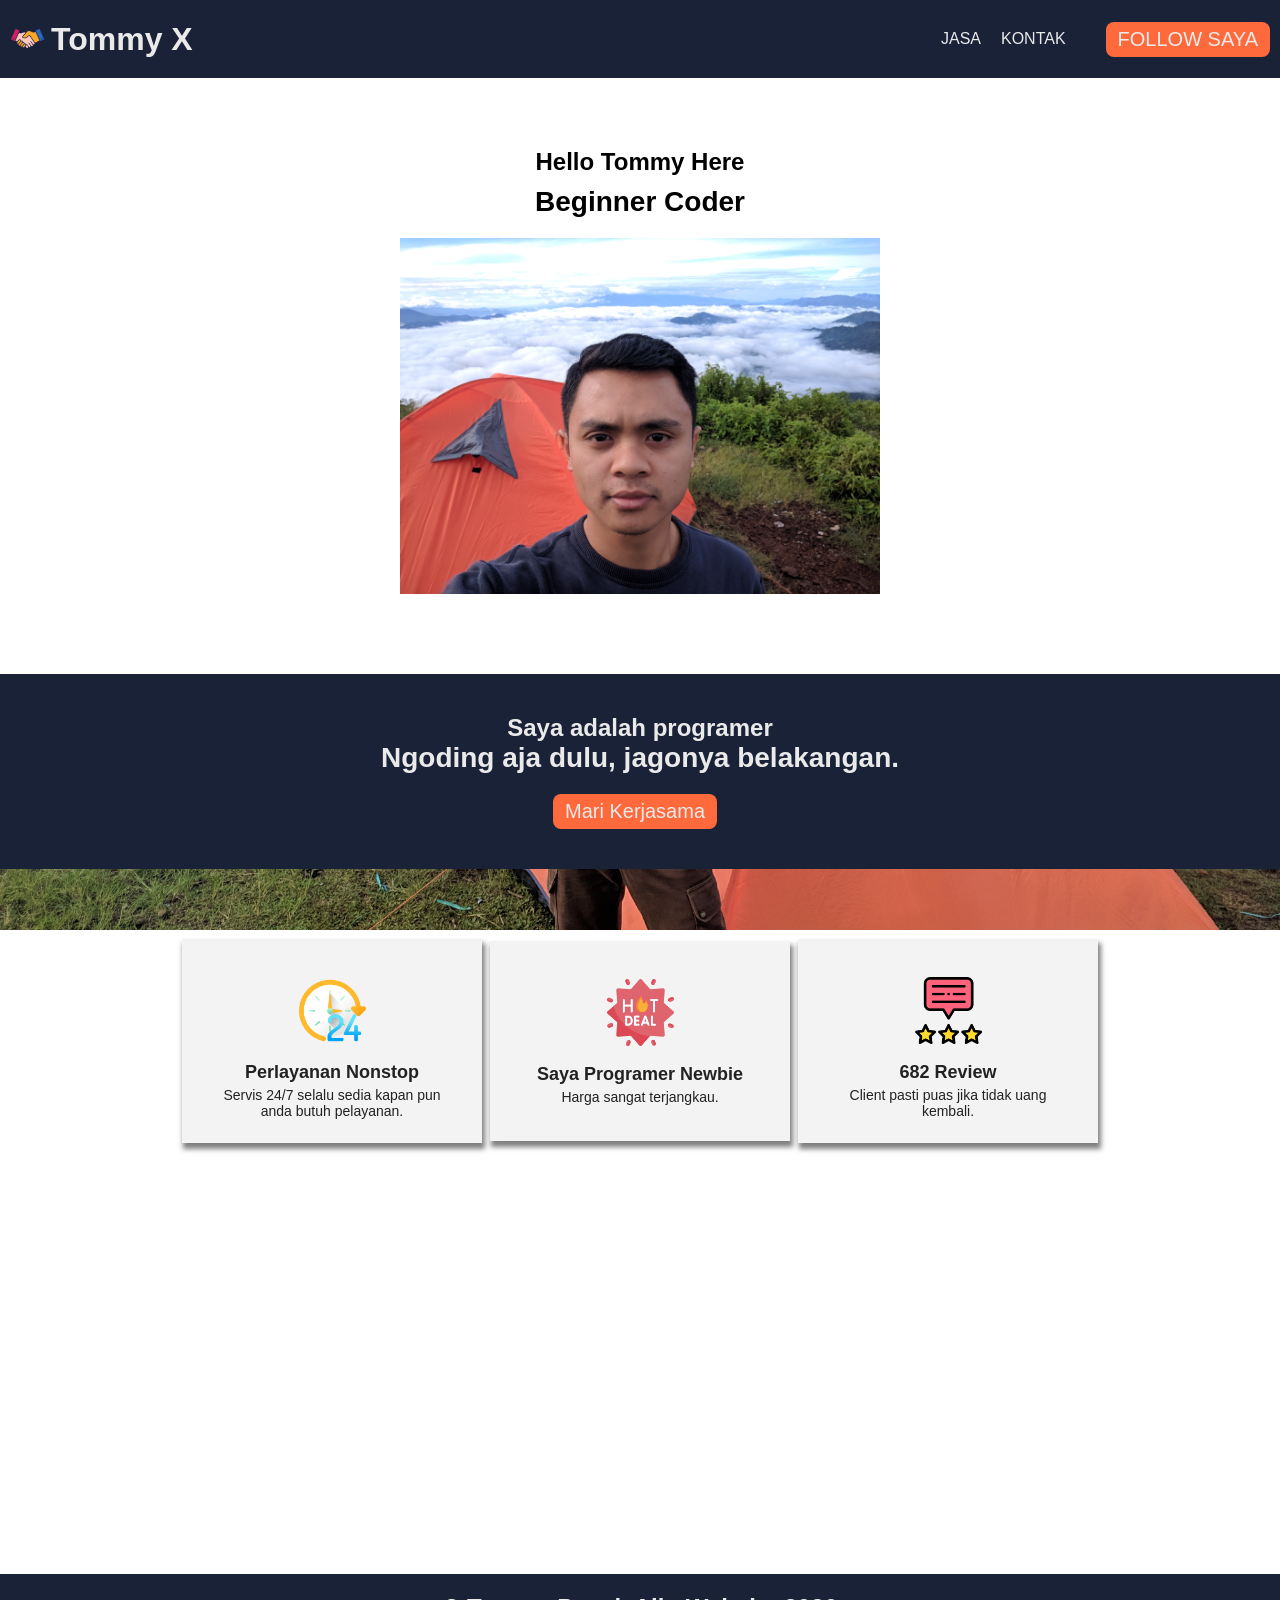
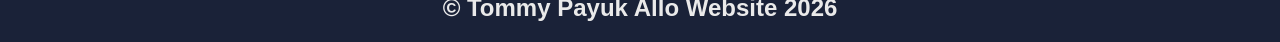
==== Tommy X/index.html @ 61033224 "Add files via upload" ====
<!DOCTYPE html>
<html lang="en">

<head>
    <meta charset="UTF-8">
    <link rel="icon" href="">
    <meta name="viewport" content="width=device-width, initial-scale=1.0">
    <title>Document</title>
    <link rel="stylesheet" href="style.css" />
</head>

<body>
    <header>
        <div class="logo">
            <img src="assets/icons/partner.png" alt="logo" class="logo-img" />
            <h1 class="logo-title">Tommy X </h1>

        </div>

        <nav>
            <ul>
                <li> <a href="#jasa">JASA</a> </li>
                <li> <a href="mailto:payukallo@gmail.com">KONTAK</a> </li>
            </ul>
        </nav>
        <button class="btn-cta" onclick="redirInstagram()">FOLLOW SAYA</button>
    </header>
    <div class="container">
        <div class="intro">
            <p class="title">Hello Tommy Here</p>
            <p class="description">Beginner Coder</p>
            <img src="assets/images/tommy1.jpg" alt="Tommy foto 1" class="img-foto" />
        </div>
    </div>
    <div class="parallax">
        <div class="tentang">
            <p class="title">Saya adalah programer</p>
            <p class="description">Ngoding aja dulu, jagonya belakangan.</p>
            <div class="mt-10">
                <button class="btn-cta" onclick="redirWhatsapp()">Mari Kerjasama</button>
            </div>
        </div>
        <div class="container">
            <div class="cards" id="jasa">
                <div class="card-item">
                    <img src="assets/icons/24-hours.png" alt="icon1" class="icon" />
                    <p class="card-title">Perlayanan Nonstop</p>
                    <p class="card-description">Servis 24/7 selalu sedia kapan pun anda butuh pelayanan.</p>
                </div>
                <div class="card-item">
                    <img src="assets/icons/hot-deal.png" alt="icon2" class="icon" />
                    <p class="card-title">Saya Programer Newbie</p>
                    <p class="card-description">Harga sangat terjangkau.</p>
                </div>
                <div class="card-item">
                    <img src="assets/icons/rating.png" alt="icon3" class="icon" />
                    <p class="card-title">682 Review</p>
                    <p class="card-description">Client pasti puas jika tidak uang kembali.</p>
                </div>
            </div>
        </div>
    </div>
    <footer>
        <p class="title">&copy; Tommy Payuk Allo Website 2026</p>
    </footer>

    <script>
        function redirInstagram() {
            window.location.href = "https://instagram.com/home"
        }
        function redirWhatsapp() {
            window.location.href = "https://wa.me/+6282349011097"
        }

    </script>


</body>

</html>
---- Tommy X/style.css ----
*, html, body {
    margin: 0;
    padding: 0;
    box-sizing: border-box;
    font-family: Helvetica;
    scroll-behavior: smooth;
}


header {
    background-color: #1A2238;
    color: #eaeaea;
    display: flex;
    flex-wrap: wrap;
    justify-content: center;
    align-items: center;
    gap: 10px;
}

.logo {
 margin-right: auto;
 display: flex;
 gap: 6px;
}

.logo-img {
    width: 35px;
    height: 35px;
    margin-left: 10px;
}

.logo-title {
    cursor: pointer;
    transition: all .5s ease 0s;
}

.logo:hover {
    color: #ff6a3d;
    transform: rotate(2deg);
}

.btn-cta {
    margin-right: 10px;
    border: none;
    font-size: 20px;
    padding: 6px 12px;
    background-color: #ff6a3d ;
    color: #eaeaea;
    border-radius: 8px;
    cursor: pointer;

}

nav ul{
    display: flex;
    padding: 20px;
}

li {
    list-style-type: none;
    padding: 10px;
    transition: all .5s ease 0s;
}

li a {
    transition: all .5s ease 0s;
    display: inline-block;
}

li a:hover {
 color: #ff6a3d;
transform: rotate(2deg);
}

a {
    color: #eaeaea;
    text-decoration: none;
}

.container {
    max-width: 1200px;
    margin: 0 auto;
    padding: 70px 0;
}

.intro {
    display: flex;
    flex-direction: column;
    justify-content: center;
    align-items: center;
    gap: 10px;
    text-align: center;
}

.title {
    font-size: 24px;
    font-weight: bold;
}

.description {
    font-size: 28px;
    font-weight: bolder;
}

.img-foto {
    width: 100%;
    height: auto;
    padding: 10px;
    max-width: 500px;
}

.parallax {
    background-image: url('assets/images/tommy2.jpg');
    background-attachment: fixed;
    background-position: center;
    background-repeat: no-repeat;
    background-size: cover;
    height: 100vh;
}

.tentang {
    display: flex;
    justify-content: center;
    align-items: center;
    flex-direction: column;
    background-color: #1A2238;
    color: #eaeaea;
    padding: 40px;
}

.mt-10 {
    margin-top: 20px;
}

.cards {
    display: flex;
    flex-wrap: wrap;
    justify-content: center;
    align-items: center ;
    gap: 8px;
}


.card-item {
    text-align: center;
    width: 25%;
    min-height: 200px;
    max-height: 300px;
    background-color: #f3f3f3;
    color: #222;
    padding: 24px;
    box-shadow: 2px 5px 5px 1px rgba(0, 0, 0, 0.5);
}

.card-title {
    font-size: 18px;
    font-weight: bolder;
}

.card-description {
    font-size: 14px;
    margin-top: 4px;
}


.icon {
    width: 75px;
    height: 75px;
    margin: 10px;
    padding: 4px;
}

footer {
    padding: 20px;
    text-align: center;
    background-color: #1A2238;
    color: #eaeaea;
}

@media screen and (max-width: 500px) {
    .cards {
        flex-direction: column;
        gap: 0;
    }
    .card-item {
        width: 100%;
        opacity: 0.9;
    }
    .container {
        padding: 0;
        width: 100%;
    }
    .intro {
        margin-top: 20px;

    }
    .img-foto {
        padding: 0;
    }
    nav {
        position: fixed;
        bottom: 0;
        width: 100%;
        background-color: #1A2238;
        z-index: 9;
    }
    footer {
        margin-bottom: 70px;
        margin-top: 70px;
    }
}
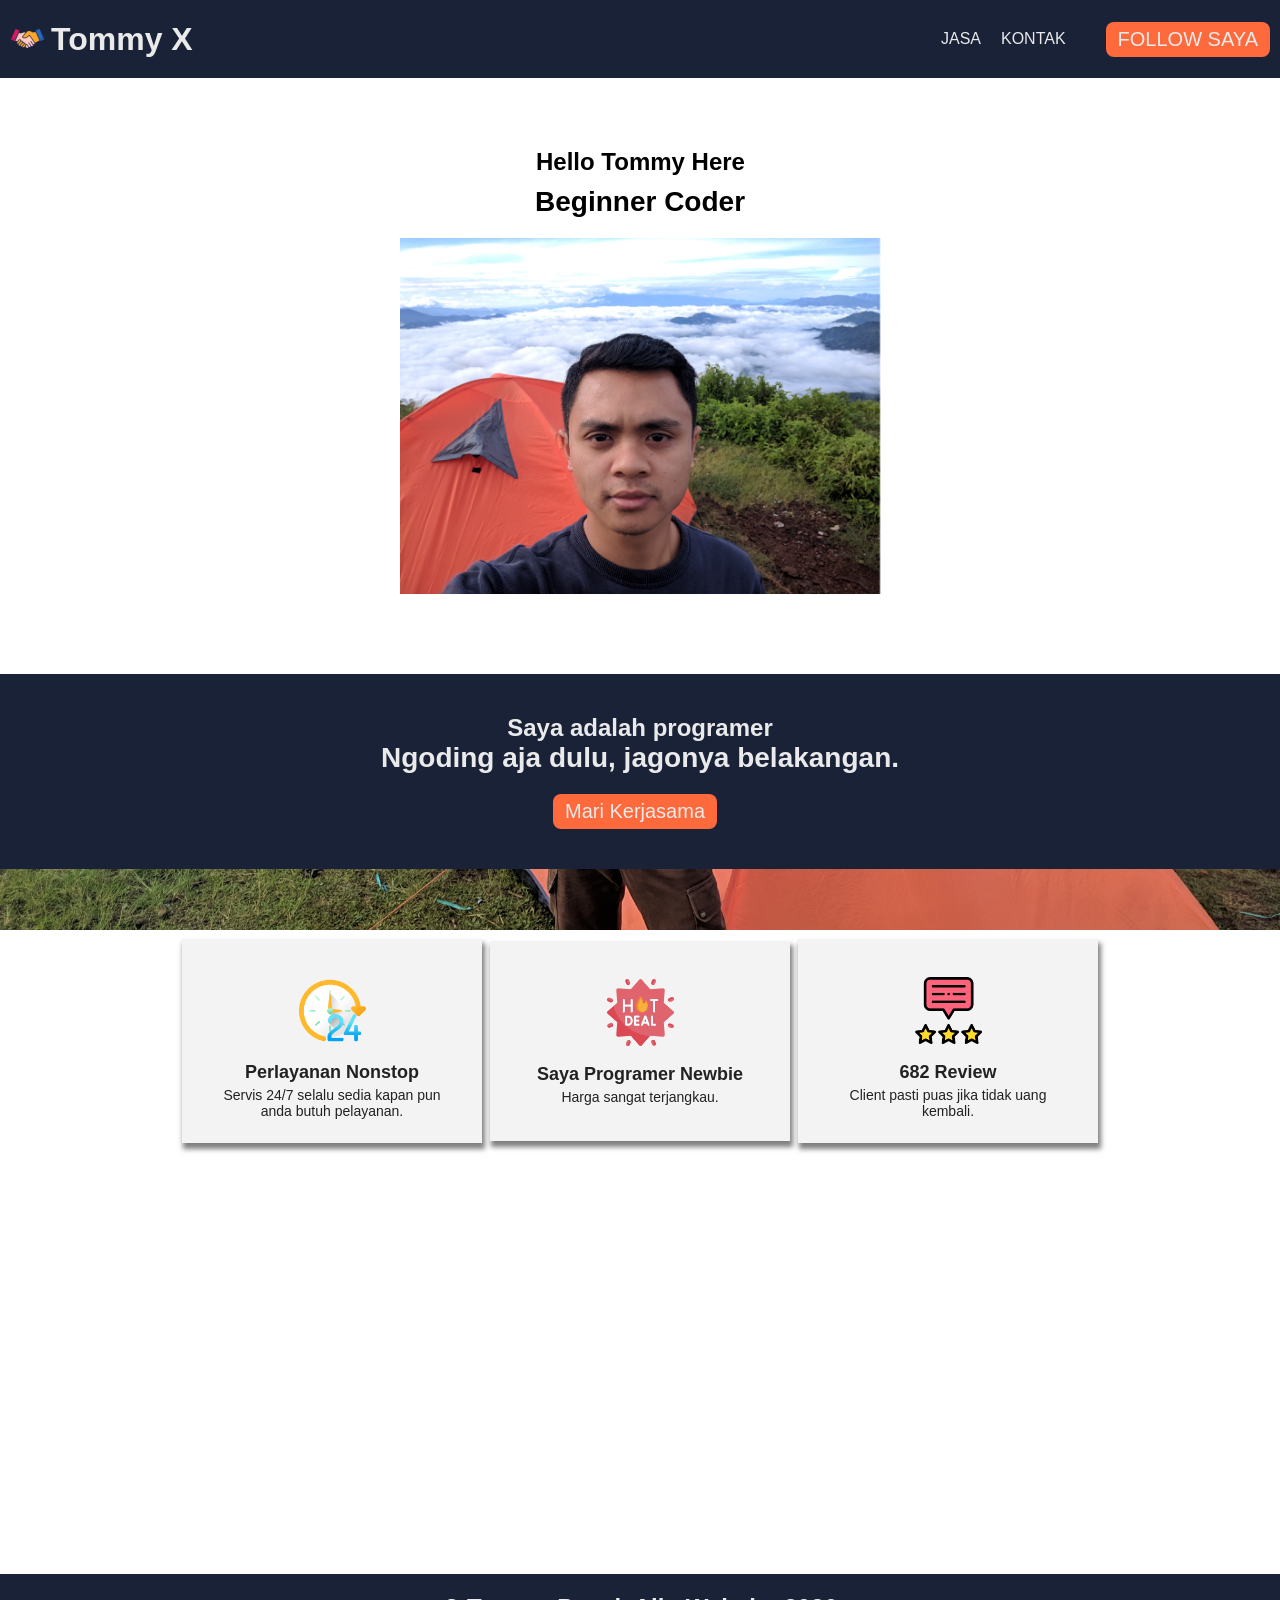
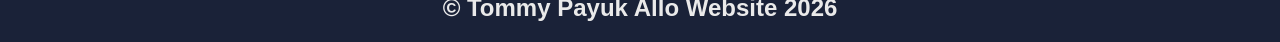
==== commit 3e7db640: "Add files via upload" ====
--- a/Tommy X/index.html
+++ b/Tommy X/index.html
@@ -5,15 +5,17 @@
     <meta charset="UTF-8">
     <link rel="icon" href="">
     <meta name="viewport" content="width=device-width, initial-scale=1.0">
-    <title>Document</title>
     <link rel="stylesheet" href="style.css" />
+    <link rel="stylesheet" href="https://cdnjs.cloudflare.com/ajax/libs/animate.css/4.1.1/animate.min.css" />
+    <title>WEBSITE PERTAMA</title>
+    
 </head>
 
 <body>
-    <header>
-        <div class="logo">
+    <header class="animate__animated animate__backInDown animate__faster">
+        <div class="logo animate__animated animate__swing animate__infinite animate__slower	1s">
             <img src="assets/icons/partner.png" alt="logo" class="logo-img" />
-            <h1 class="logo-title">Tommy X </h1>
+            <h1 class="logo-title animate__animated animate__swing animate__infinite animate__slower 1s">Tommy X </h1>
 
         </div>
 
@@ -27,9 +29,9 @@
     </header>
     <div class="container">
         <div class="intro">
-            <p class="title">Hello Tommy Here</p>
-            <p class="description">Beginner Coder</p>
-            <img src="assets/images/tommy1.jpg" alt="Tommy foto 1" class="img-foto" />
+            <p class="title animate__animated animate__backInLeft">Hello Tommy Here</p>
+            <p class="description animate__animated animate__backInRight">Beginner Coder</p>
+            <img src="assets/images/tommy1.jpg" alt="Tommy foto 1" class="img-foto animate__animated animate__backInUp" />
         </div>
     </div>
     <div class="parallax">
@@ -40,8 +42,8 @@
                 <button class="btn-cta" onclick="redirWhatsapp()">Mari Kerjasama</button>
             </div>
         </div>
-        <div class="container">
-            <div class="cards" id="jasa">
+        <div class="container animate__animated animate__bounceIn animate__infinite animate__slower	3s">
+            <div class="cards " id="jasa">
                 <div class="card-item">
                     <img src="assets/icons/24-hours.png" alt="icon1" class="icon" />
                     <p class="card-title">Perlayanan Nonstop</p>
